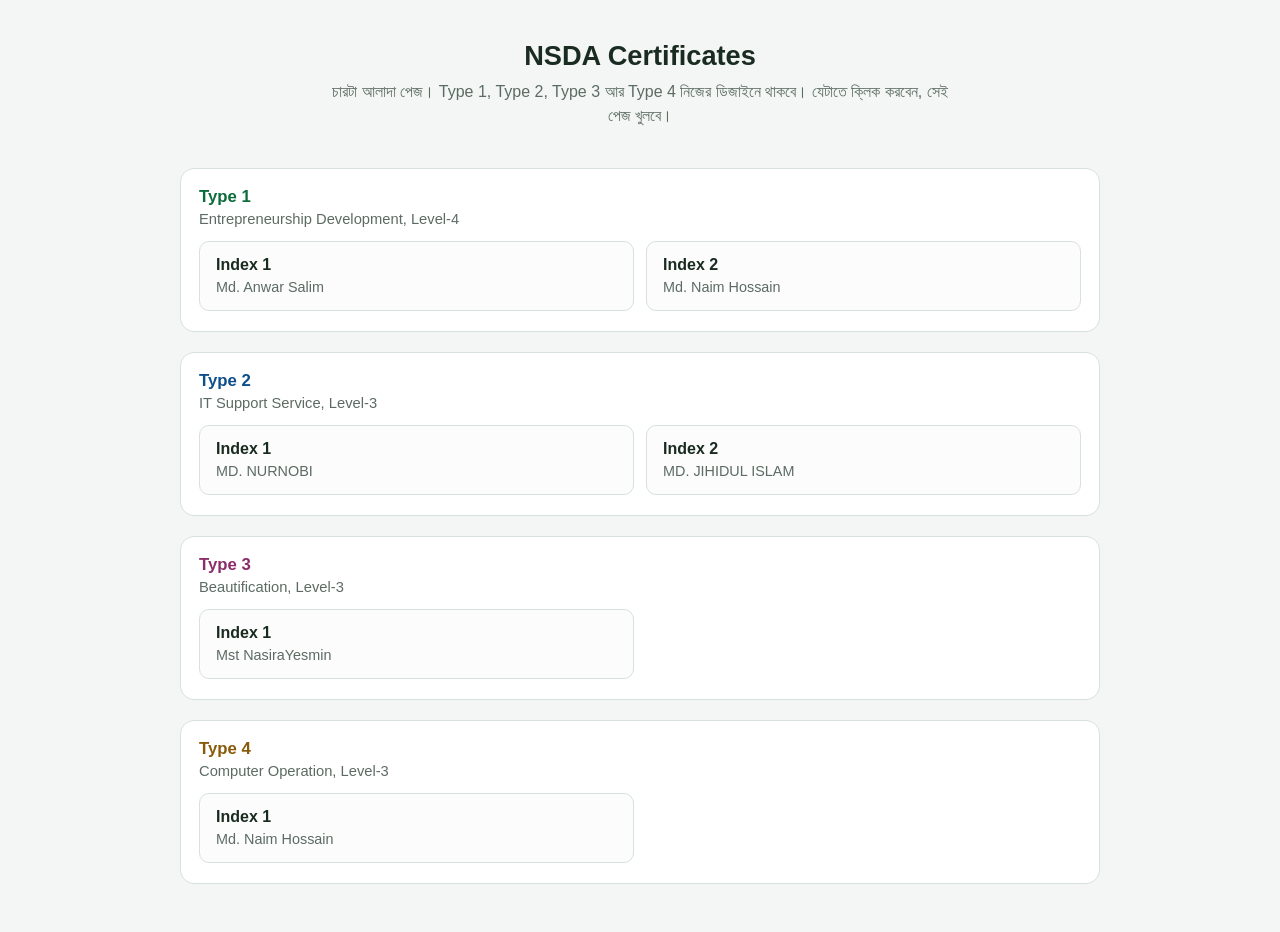
==== index.html @ 4e9e6edf "Replace all files with current folder" ====
<!DOCTYPE html>
<html lang="en">
<head>
  <meta charset="UTF-8">
  <meta name="viewport" content="width=device-width, initial-scale=1">
  <title>NSDA Certificates</title>
  <link rel="icon" type="image/png" href="favicon.png">
  <style>
    :root {
      color-scheme: light;
      --ink: #1a2b22;
      --muted: #5c6b63;
      --line: #d7e2da;
      --card: #ffffff;
      --bg: #f3f6f4;
      --type1: #0b6b3a;
      --type2: #0d4f8b;
      --type3: #8b2d6b;
      --type4: #8a5a0b;
    }
    * { box-sizing: border-box; }
    body {
      margin: 0;
      font-family: "Segoe UI", Tahoma, sans-serif;
      color: var(--ink);
      background: var(--bg);
    }
    header {
      padding: 40px 20px 12px;
      text-align: center;
    }
    header h1 {
      margin: 0 0 8px;
      font-size: 1.7rem;
      font-weight: 650;
    }
    header p {
      margin: 0 auto;
      max-width: 640px;
      color: var(--muted);
      line-height: 1.5;
    }
    main {
      width: min(920px, calc(100% - 32px));
      margin: 28px auto 48px;
      display: grid;
      gap: 20px;
    }
    section {
      background: var(--card);
      border: 1px solid var(--line);
      border-radius: 14px;
      padding: 18px 18px 8px;
    }
    section h2 {
      margin: 0 0 4px;
      font-size: 1.05rem;
    }
    section .note {
      margin: 0 0 14px;
      color: var(--muted);
      font-size: 0.92rem;
    }
    .type1 h2 { color: var(--type1); }
    .type2 h2 { color: var(--type2); }
    .type3 h2 { color: var(--type3); }
    .type4 h2 { color: var(--type4); }
    .links {
      display: grid;
      grid-template-columns: 1fr 1fr;
      gap: 12px;
      margin-bottom: 12px;
    }
    a.card {
      display: block;
      text-decoration: none;
      color: inherit;
      border: 1px solid var(--line);
      border-radius: 10px;
      padding: 14px 16px;
      background: #fbfcfb;
    }
    a.card:hover { border-color: #9bb5a6; background: #f4faf6; }
    a.card strong { display: block; margin-bottom: 4px; }
    a.card span { color: var(--muted); font-size: 0.9rem; }
    #certificate {
      display: none;
      position: fixed;
      inset: 0;
      width: 100%;
      height: 100%;
      border: 0;
      background: #fff;
    }
    body.is-certificate { background: #fff; }
    body.is-certificate header,
    body.is-certificate main { display: none; }
    body.is-certificate #certificate { display: block; }
    @media (max-width: 680px) {
      .links { grid-template-columns: 1fr; }
    }
  </style>
</head>
<body>
  <header>
    <h1>NSDA Certificates</h1>
    <p>চারটা আলাদা পেজ। Type 1, Type 2, Type 3 আর Type 4 নিজের ডিজাইনে থাকবে। যেটাতে ক্লিক করবেন, সেই পেজ খুলবে।</p>
  </header>
  <main>
    <section class="type1">
      <h2>Type 1</h2>
      <p class="note">Entrepreneurship Development, Level-4</p>
      <div class="links">
        <a class="card" href="#/rpl/certificate-view?rplCandidateId=i-GZuYxkEsAoaSGVS-sf3S-XNNvTedgufaI5eutxmmBzxYd_7rXmZneQ0KzoEOEizYY">
          <strong>Index 1</strong>
          <span>Md. Anwar Salim</span>
        </a>
        <a class="card" href="#/rpl/certificate-view?rplCandidateId=h-HZuYxkEsAoaSGVS-sf3S-XNNvTedgufaI5eutxmmBzxYd_7rXmZneQ0KzoEOEizYY">
          <strong>Index 2</strong>
          <span>Md. Naim Hossain</span>
        </a>
      </div>
    </section>
    <section class="type2">
      <h2>Type 2</h2>
      <p class="note">IT Support Service, Level-3</p>
      <div class="links">
        <a class="card" href="#/rpl/certificate-view?rplCandidateId=h-GZuYxkEsAoaTGVS-sf3S-XNNvTedgufaI5eutxmmBzxYd_7rXmZneQ0KzoEOEizYY">
          <strong>Index 1</strong>
          <span>MD. NURNOBI</span>
        </a>
        <a class="card" href="#/rpl/certificate-view?rplCandidateId=h-GZuYxkEsAoaSGVS-tf3S-XNNvTedgufaI5eutxmmBzxYd_7rXmZneQ0KzoEOEizYY">
          <strong>Index 2</strong>
          <span>MD. JIHIDUL ISLAM</span>
        </a>
      </div>
    </section>
    <section class="type3">
      <h2>Type 3</h2>
      <p class="note">Beautification, Level-3</p>
      <div class="links">
        <a class="card" href="#/rpl/certificate-view?rplCandidateId=h-GZuYxkEsBoaSGVS-sf3S-XNNvTedgufaI5eutxmmBzxYd_7rXmZneQ0KzoEOEizYY">
          <strong>Index 1</strong>
          <span>Mst NasiraYesmin</span>
        </a>
      </div>
    </section>
    <section class="type4">
      <h2>Type 4</h2>
      <p class="note">Computer Operation, Level-3</p>
      <div class="links">
        <a class="card" href="#/rpl/certificate-view?rplCandidateId=h-GZuYxkFsAoaSGVS-sf3S-XNNvTedgufaI5eutxmmBzxYd_7rXmZneQ0KzoEOEizYY">
          <strong>Index 1</strong>
          <span>Md. Naim Hossain</span>
        </a>
      </div>
    </section>
  </main>
  <iframe id="certificate" title="NSDA certificate"></iframe>
  <script>
    (function () {
      var routes = {
        "i-GZuYxkEsAoaSGVS-sf3S-XNNvTedgufaI5eutxmmBzxYd_7rXmZneQ0KzoEOEizYY": "Type%201/index1.html",
        "h-HZuYxkEsAoaSGVS-sf3S-XNNvTedgufaI5eutxmmBzxYd_7rXmZneQ0KzoEOEizYY": "Type%201/index2.html",
        "h-GZuYxkEsAoaTGVS-sf3S-XNNvTedgufaI5eutxmmBzxYd_7rXmZneQ0KzoEOEizYY": "Type%202/index1.html",
        "h-GZuYxkEsAoaSGVS-tf3S-XNNvTedgufaI5eutxmmBzxYd_7rXmZneQ0KzoEOEizYY": "Type%202/index2.html",
        "h-GZuYxkEsBoaSGVS-sf3S-XNNvTedgufaI5eutxmmBzxYd_7rXmZneQ0KzoEOEizYY": "Type%203/index1.html",
        "h-GZuYxkFsAoaSGVS-sf3S-XNNvTedgufaI5eutxmmBzxYd_7rXmZneQ0KzoEOEizYY": "Type%204/index1.html"
      };
      var frame = document.getElementById("certificate");

      function candidateId() {
        var hash = location.hash || "";
        if (hash.indexOf("#/rpl/certificate-view?") !== 0) return "";
        var query = hash.slice(hash.indexOf("?") + 1);
        return new URLSearchParams(query).get("rplCandidateId") || "";
      }

      function show() {
        var file = routes[candidateId()];
        if (!file) {
          document.body.classList.remove("is-certificate");
          frame.removeAttribute("src");
          document.title = "NSDA Certificates";
          return;
        }
        document.body.classList.add("is-certificate");
        if (frame.getAttribute("src") !== file) frame.setAttribute("src", file);
        document.title = "NSDA";
      }

      window.addEventListener("hashchange", show);
      show();
    })();
  </script>
</body>
</html>
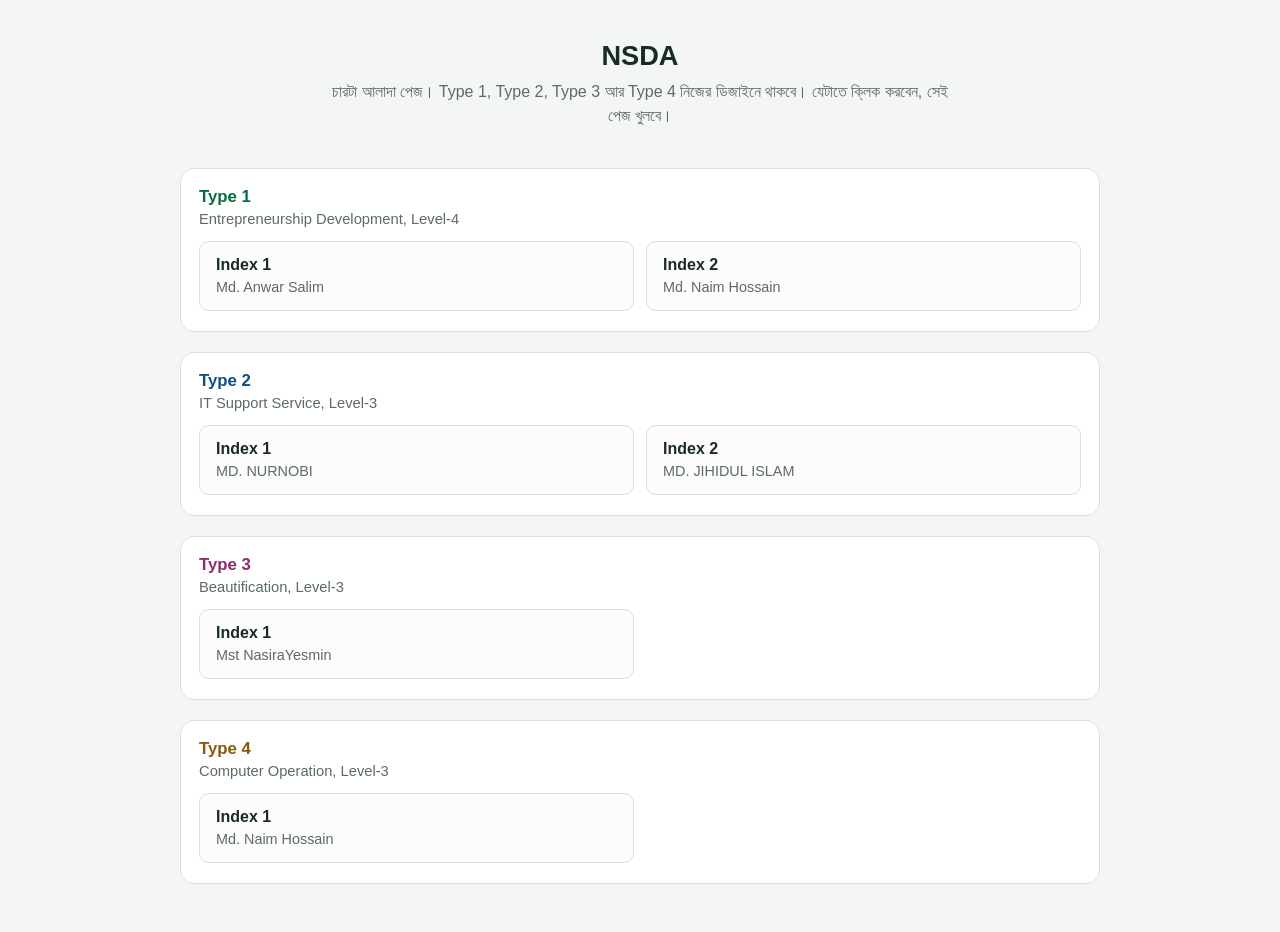
==== commit 35ddfc1c: "Change title and header from 'NSDA Certificates' to 'NSDA'" ====
--- a/index.html
+++ b/index.html
@@ -3,7 +3,7 @@
 <head>
   <meta charset="UTF-8">
   <meta name="viewport" content="width=device-width, initial-scale=1">
-  <title>NSDA Certificates</title>
+  <title>NSDA</title>
   <link rel="icon" type="image/png" href="favicon.png">
   <style>
     :root {
@@ -103,7 +103,7 @@
 </head>
 <body>
   <header>
-    <h1>NSDA Certificates</h1>
+    <h1>NSDA</h1>
     <p>চারটা আলাদা পেজ। Type 1, Type 2, Type 3 আর Type 4 নিজের ডিজাইনে থাকবে। যেটাতে ক্লিক করবেন, সেই পেজ খুলবে।</p>
   </header>
   <main>
@@ -181,7 +181,7 @@
         if (!file) {
           document.body.classList.remove("is-certificate");
           frame.removeAttribute("src");
-          document.title = "NSDA Certificates";
+          document.title = "NSDA";
           return;
         }
         document.body.classList.add("is-certificate");
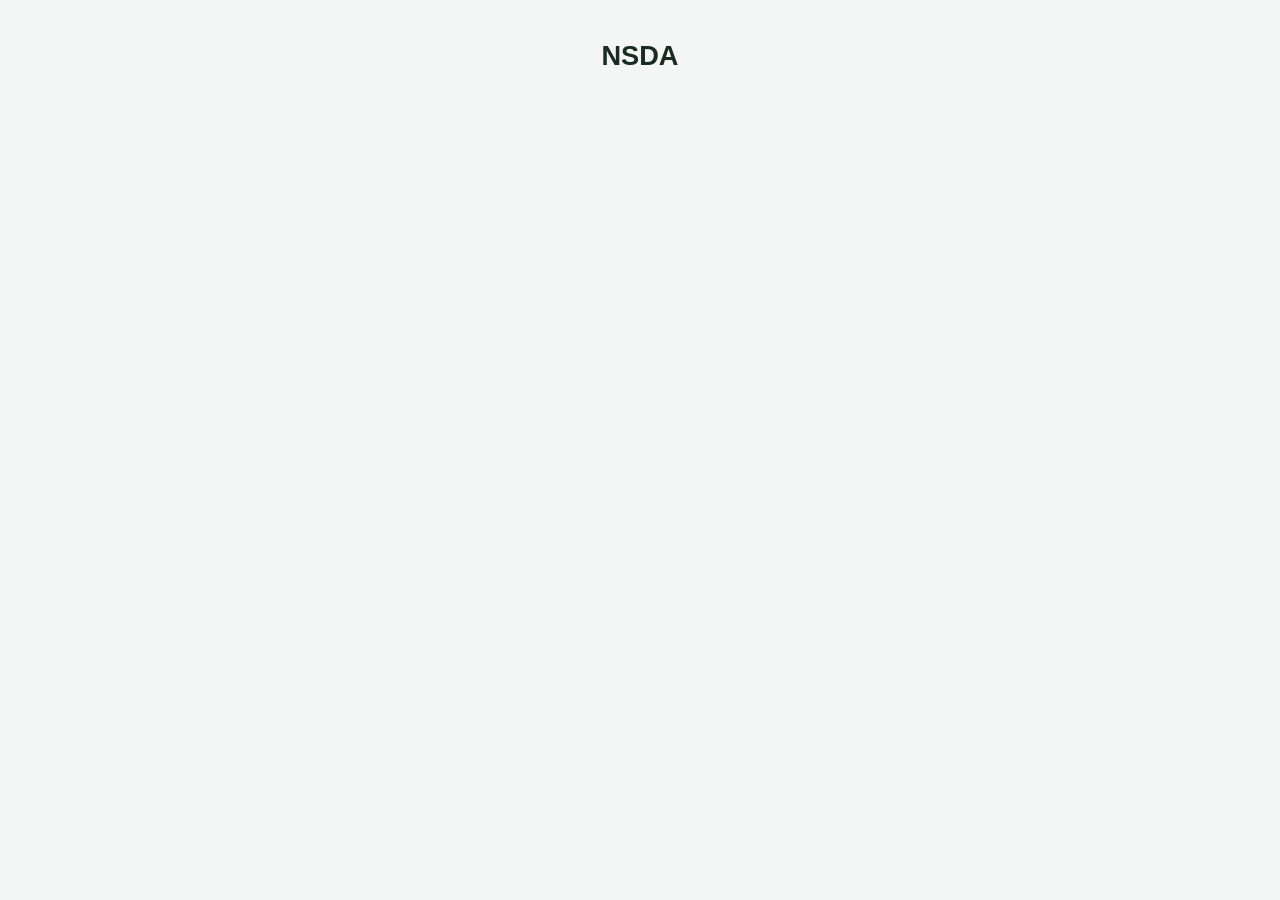
==== commit 46c5b646: "Remove Type sections from index.html Removed sections for Type 1, Type 2, Type 3, and Type 4 from th" ====
--- a/index.html
+++ b/index.html
@@ -104,57 +104,9 @@
 <body>
   <header>
     <h1>NSDA</h1>
-    <p>চারটা আলাদা পেজ। Type 1, Type 2, Type 3 আর Type 4 নিজের ডিজাইনে থাকবে। যেটাতে ক্লিক করবেন, সেই পেজ খুলবে।</p>
   </header>
   <main>
-    <section class="type1">
-      <h2>Type 1</h2>
-      <p class="note">Entrepreneurship Development, Level-4</p>
-      <div class="links">
-        <a class="card" href="#/rpl/certificate-view?rplCandidateId=i-GZuYxkEsAoaSGVS-sf3S-XNNvTedgufaI5eutxmmBzxYd_7rXmZneQ0KzoEOEizYY">
-          <strong>Index 1</strong>
-          <span>Md. Anwar Salim</span>
-        </a>
-        <a class="card" href="#/rpl/certificate-view?rplCandidateId=h-HZuYxkEsAoaSGVS-sf3S-XNNvTedgufaI5eutxmmBzxYd_7rXmZneQ0KzoEOEizYY">
-          <strong>Index 2</strong>
-          <span>Md. Naim Hossain</span>
-        </a>
-      </div>
-    </section>
-    <section class="type2">
-      <h2>Type 2</h2>
-      <p class="note">IT Support Service, Level-3</p>
-      <div class="links">
-        <a class="card" href="#/rpl/certificate-view?rplCandidateId=h-GZuYxkEsAoaTGVS-sf3S-XNNvTedgufaI5eutxmmBzxYd_7rXmZneQ0KzoEOEizYY">
-          <strong>Index 1</strong>
-          <span>MD. NURNOBI</span>
-        </a>
-        <a class="card" href="#/rpl/certificate-view?rplCandidateId=h-GZuYxkEsAoaSGVS-tf3S-XNNvTedgufaI5eutxmmBzxYd_7rXmZneQ0KzoEOEizYY">
-          <strong>Index 2</strong>
-          <span>MD. JIHIDUL ISLAM</span>
-        </a>
-      </div>
-    </section>
-    <section class="type3">
-      <h2>Type 3</h2>
-      <p class="note">Beautification, Level-3</p>
-      <div class="links">
-        <a class="card" href="#/rpl/certificate-view?rplCandidateId=h-GZuYxkEsBoaSGVS-sf3S-XNNvTedgufaI5eutxmmBzxYd_7rXmZneQ0KzoEOEizYY">
-          <strong>Index 1</strong>
-          <span>Mst NasiraYesmin</span>
-        </a>
-      </div>
-    </section>
-    <section class="type4">
-      <h2>Type 4</h2>
-      <p class="note">Computer Operation, Level-3</p>
-      <div class="links">
-        <a class="card" href="#/rpl/certificate-view?rplCandidateId=h-GZuYxkFsAoaSGVS-sf3S-XNNvTedgufaI5eutxmmBzxYd_7rXmZneQ0KzoEOEizYY">
-          <strong>Index 1</strong>
-          <span>Md. Naim Hossain</span>
-        </a>
-      </div>
-    </section>
+    
   </main>
   <iframe id="certificate" title="NSDA certificate"></iframe>
   <script>
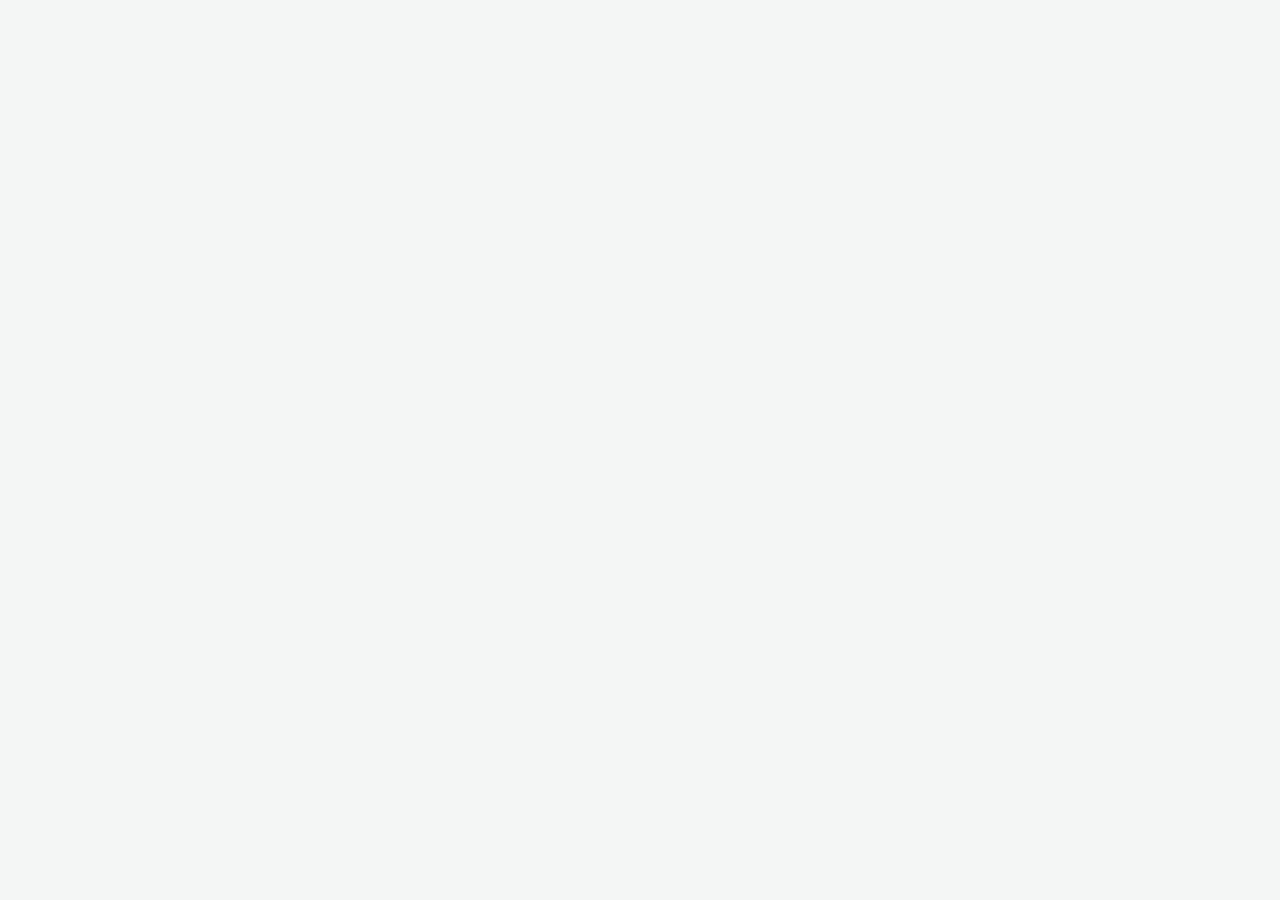
==== commit 2e87d3d5: "Remove header from index.html Removed header section containing the NSDA title." ====
--- a/index.html
+++ b/index.html
@@ -102,9 +102,6 @@
   </style>
 </head>
 <body>
-  <header>
-    <h1>NSDA</h1>
-  </header>
   <main>
     
   </main>
